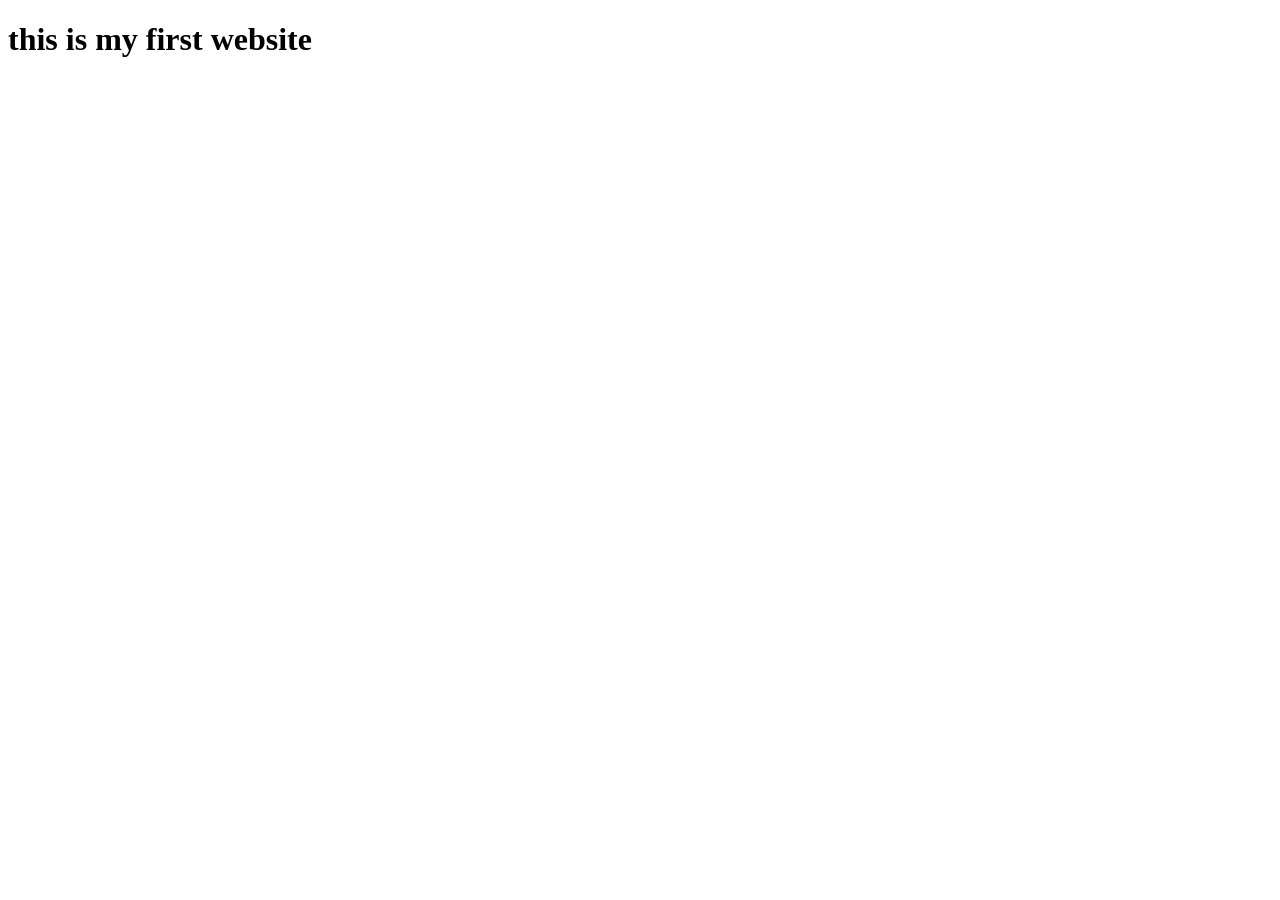
==== index.html @ 17cd0f8e "First upload" ====
<!DOCTYPE html>
<html lang="en">
<head>
    <meta charset="UTF-8">
    <meta name="viewport" content="width=device-width, initial-scale=1.0">
    <title>Document</title>
</head>
<h1> this is my first website </h1>
<body>
    
</body>
</html>
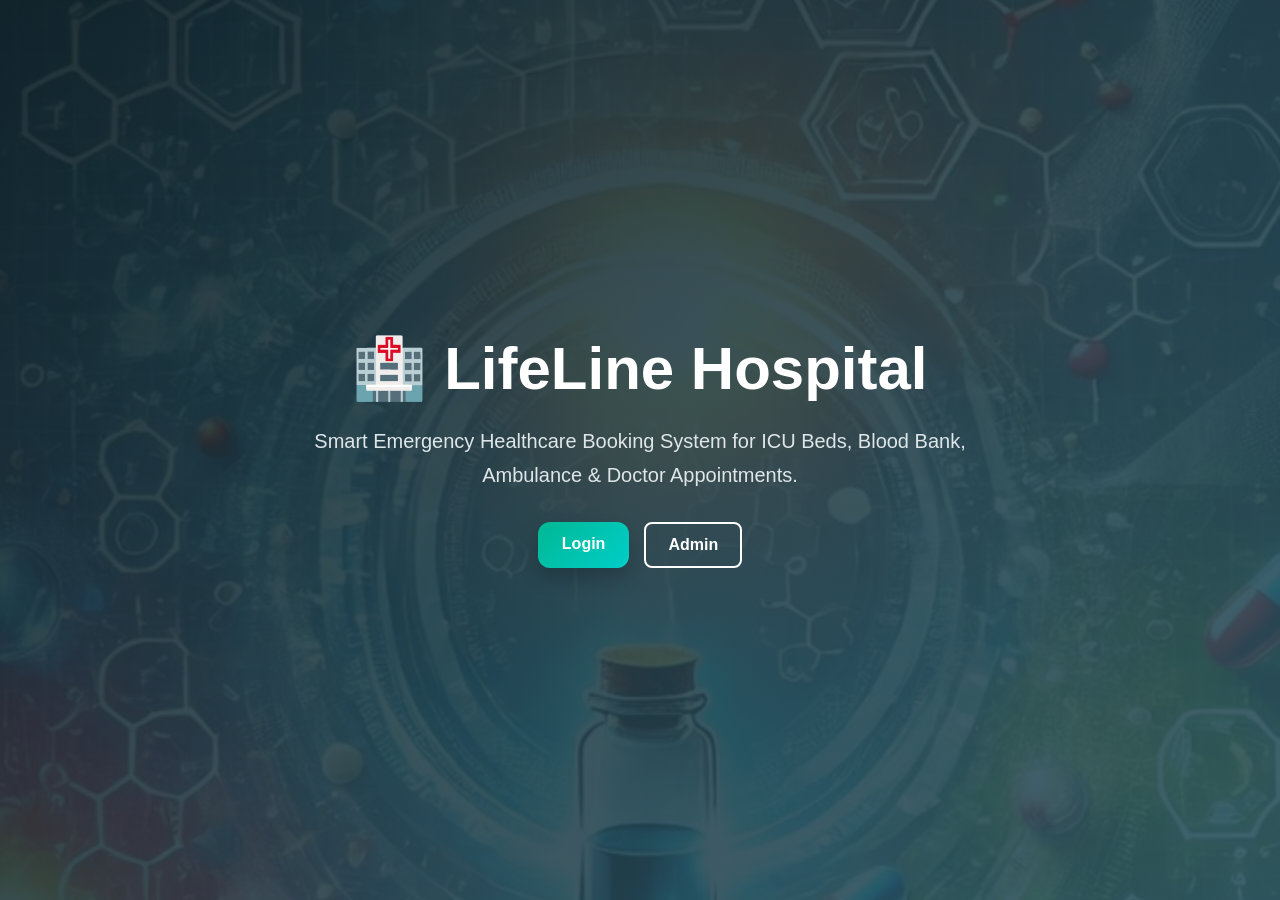
==== commit afdd89fb: "Updated project" ====
--- a/index.html
+++ b/index.html
@@ -1,12 +1,72 @@
 <!DOCTYPE html>
 <html lang="en">
 <head>
-    <meta charset="UTF-8">
-    <meta name="viewport" content="width=device-width, initial-scale=1.0">
-    <title>Document</title>
+<meta charset="UTF-8">
+<meta name="viewport" content="width=device-width, initial-scale=1.0">
+<title>LifeLine Hospital</title>
+<link rel="stylesheet" href="style.css">
+
+<style>
+.hero{
+height:100vh;
+display:flex;
+justify-content:center;
+align-items:center;
+text-align:center;
+padding:20px;
+}
+
+.hero-box{
+max-width:700px;
+}
+
+.hero h1{
+font-size:60px;
+margin-bottom:20px;
+}
+
+.hero p{
+font-size:20px;
+margin-bottom:30px;
+color:#dfe6e9;
+}
+
+.buttons{
+display:flex;
+gap:15px;
+justify-content:center;
+flex-wrap:wrap;
+}
+
+.btn-outline{
+padding:12px 22px;
+border:2px solid white;
+border-radius:8px;
+color:white;
+text-decoration:none;
+font-weight:bold;
+}
+
+.btn-outline:hover{
+background:white;
+color:#2c5364;
+}
+</style>
 </head>
-<h1> this is my first website </h1>
+
 <body>
-    
+
+<section class="hero">
+<div class="hero-box">
+<h1>🏥 LifeLine Hospital</h1>
+<p>Smart Emergency Healthcare Booking System for ICU Beds, Blood Bank, Ambulance & Doctor Appointments.</p>
+
+<div class="buttons">
+<a href="login.html" class="btn">Login</a>
+<a href="admin.html" class="btn-outline">Admin</a>
+</div>
+</div>
+</section>
+
 </body>
 </html>
--- a/style.css
+++ b/style.css
@@ -0,0 +1,170 @@
+*{
+margin:0;
+padding:0;
+box-sizing:border-box;
+font-family:'Segoe UI',Arial,sans-serif;
+}
+
+html{
+scroll-behavior:smooth;
+}
+
+body{
+min-height:100vh;
+background:
+linear-gradient(135deg, rgba(15,32,39,0.92), rgba(32,58,67,0.88), rgba(44,83,100,0.9)),
+url('login.jpeg');
+background-size:cover;
+background-position:center;
+background-attachment:fixed;
+color:white;
+}
+
+/* Layout */
+.container{
+width:90%;
+max-width:1200px;
+margin:auto;
+padding:30px 20px;
+}
+
+/* Buttons */
+.btn{
+display:inline-block;
+padding:13px 24px;
+border:none;
+border-radius:12px;
+background:linear-gradient(135deg,#00b894,#00cec9);
+color:white;
+font-weight:700;
+font-size:16px;
+cursor:pointer;
+text-decoration:none;
+transition:all 0.3s ease;
+box-shadow:0 10px 20px rgba(0,0,0,0.2);
+}
+
+.btn:hover{
+transform:translateY(-3px) scale(1.02);
+box-shadow:0 14px 24px rgba(0,0,0,0.25);
+}
+
+.btn-outline{
+display:inline-block;
+padding:13px 24px;
+border:2px solid rgba(255,255,255,0.7);
+border-radius:12px;
+color:white;
+text-decoration:none;
+font-weight:700;
+transition:0.3s;
+}
+
+.btn-outline:hover{
+background:white;
+color:#203a43;
+}
+
+/* Glass Cards */
+.card{
+background:rgba(255,255,255,0.08);
+backdrop-filter:blur(14px);
+border:1px solid rgba(255,255,255,0.12);
+padding:25px;
+border-radius:20px;
+box-shadow:0 12px 28px rgba(0,0,0,0.25);
+}
+
+/* Forms */
+input,select,textarea{
+width:100%;
+padding:14px;
+margin:10px 0;
+border:none;
+outline:none;
+border-radius:12px;
+background:rgba(255,255,255,0.92);
+font-size:15px;
+color:#111;
+}
+
+input:focus,select:focus,textarea:focus{
+box-shadow:0 0 0 3px rgba(0,206,201,0.25);
+}
+
+/* Titles */
+h1{
+font-size:56px;
+font-weight:800;
+margin-bottom:15px;
+}
+
+h2{
+font-size:34px;
+font-weight:800;
+margin-bottom:15px;
+}
+
+p{
+font-size:18px;
+line-height:1.7;
+color:#ecf0f1;
+}
+
+/* Navbar */
+.navbar{
+display:flex;
+justify-content:space-between;
+align-items:center;
+padding:20px 30px;
+background:rgba(255,255,255,0.08);
+backdrop-filter:blur(14px);
+position:sticky;
+top:0;
+z-index:1000;
+}
+
+.navbar a{
+color:white;
+text-decoration:none;
+margin-left:20px;
+font-weight:600;
+}
+
+/* Grid */
+.grid{
+display:grid;
+grid-template-columns:repeat(auto-fit,minmax(250px,1fr));
+gap:20px;
+}
+
+/* Footer */
+.footer{
+text-align:center;
+padding:20px;
+margin-top:30px;
+background:rgba(0,0,0,0.25);
+font-size:14px;
+}
+
+/* Responsive */
+@media(max-width:768px){
+
+h1{
+font-size:38px;
+}
+
+h2{
+font-size:28px;
+}
+
+.navbar{
+flex-direction:column;
+gap:12px;
+}
+
+.container{
+width:95%;
+padding:20px 12px;
+}
+}
